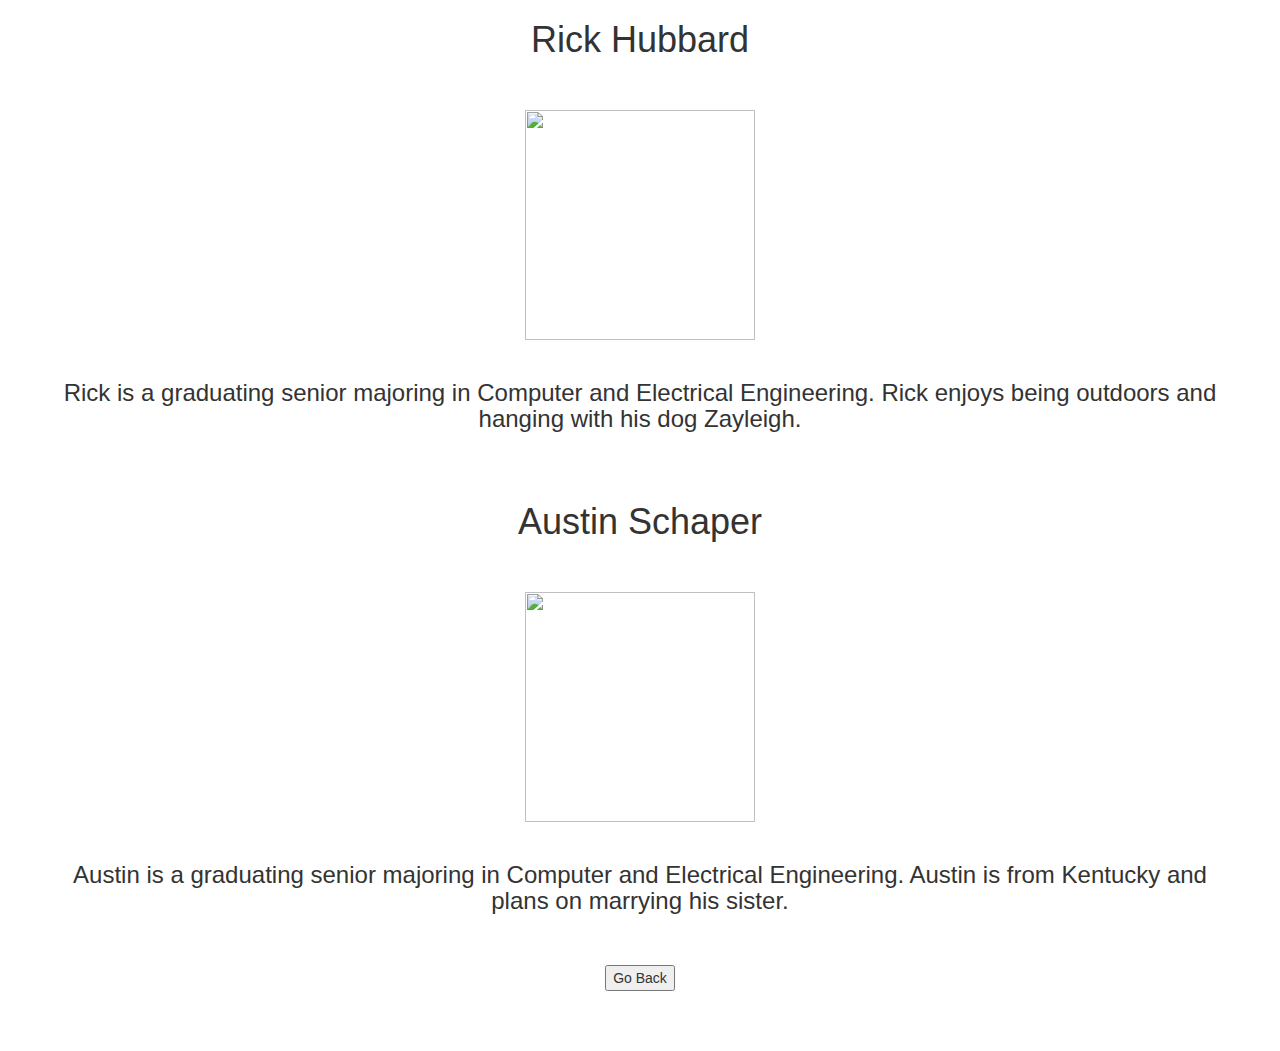
==== application/author.html @ 23978b17 "index and author" ====
<!DOCTYPE html>
<html lang="en">
    <head>
        <meta charset="utf-8">
        <title>CSE383 Author Page</title>

        <link rel="stylesheet" href="https://maxcdn.bootstrapcdn.com/bootstrap/3.3.7/css/bootstrap.min.css">
        <script src="https://ajax.googleapis.com/ajax/libs/jquery/3.3.1/jquery.min.js"></script>
        <script src="https://maxcdn.bootstrapcdn.com/bootstrap/3.3.7/js/bootstrap.min.js"></script>
        <link rel="stylesheet" href="css/stylesheet.css">
    </head>
    <body>
	<div class="container">
	<div class="row">
	<div class="col-5">
	<center> <h1>Rick Hubbard </h1>
	<br>
	<br>
	<img src="pics/rickprof.jpg" height="230" width="230">
	<br>
	<br>
	<h3> Rick is a graduating senior majoring in Computer and Electrical Engineering. Rick enjoys being outdoors and hanging with his dog Zayleigh. </h3>
	<br>
	<br></center>
	</div>
	<div class="col-5">
	<center><h1>Austin Schaper</h1>
	<br>
	<br>
	<img src="pics/austprof.JPG" height="230" width="230">
	<br>
	<br>
	<h3>Austin is a graduating senior majoring in Computer and Electrical Engineering. Austin is from Kentucky and plans on marrying his sister. </h3>
	<br>
	<br></center>
	</div>
	</div>
	</div>
	<center> <button type="button" 
        onclick="window.open('', '_self', ''); window.close();"> Go Back</button></center>
<br>
<br>
<br>
	</body>
	</html>
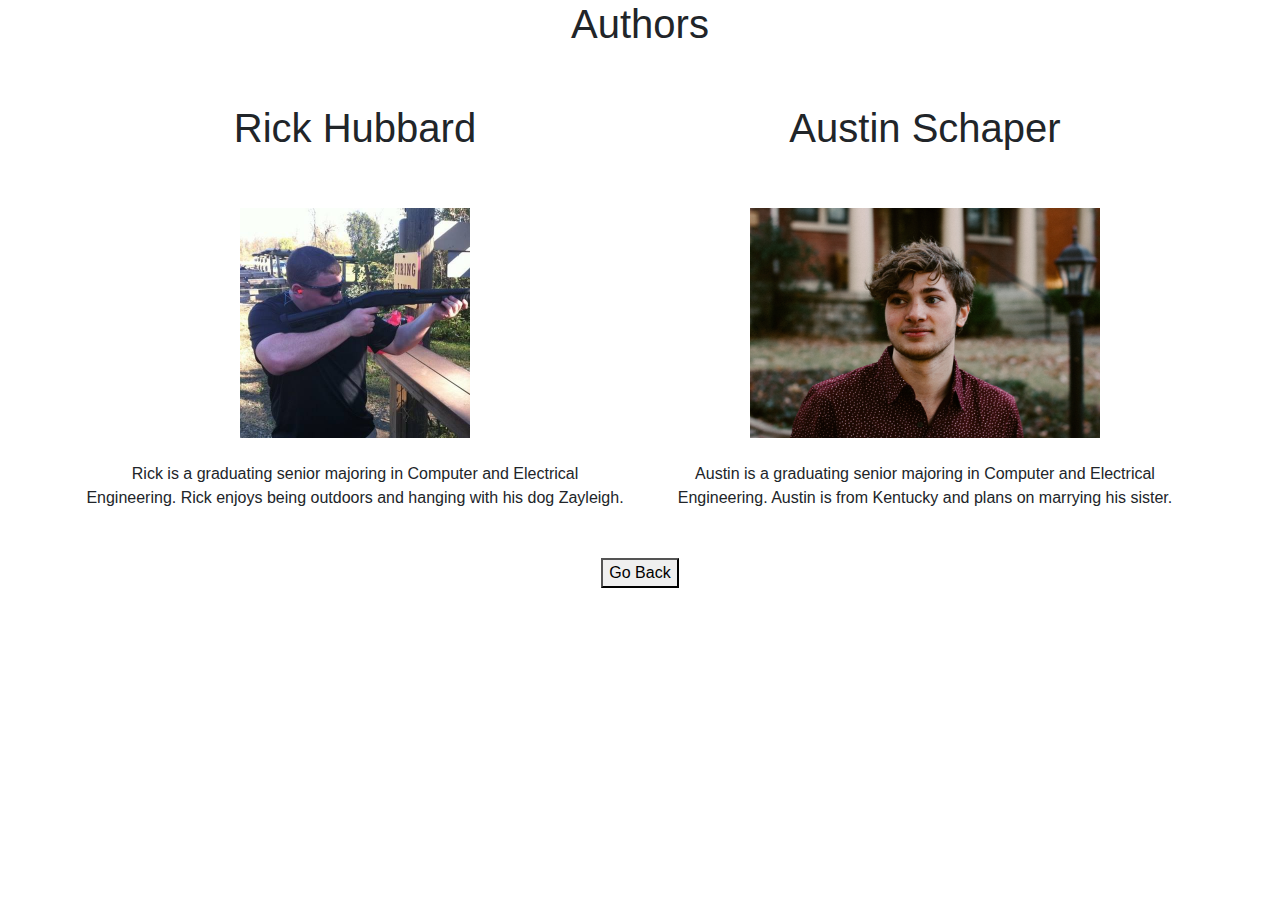
==== commit 70479a78: "finished authors page" ====
--- a/application/author.html
+++ b/application/author.html
@@ -3,44 +3,54 @@
     <head>
         <meta charset="utf-8">
         <title>CSE383 Author Page</title>
-
-        <link rel="stylesheet" href="https://maxcdn.bootstrapcdn.com/bootstrap/3.3.7/css/bootstrap.min.css">
+        <link rel="stylesheet" href="https://stackpath.bootstrapcdn.com/bootstrap/4.3.1/css/bootstrap.min.css" integrity="sha384-ggOyR0iXCbMQv3Xipma34MD+dH/1fQ784/j6cY/iJTQUOhcWr7x9JvoRxT2MZw1T" crossorigin="anonymous">
         <script src="https://ajax.googleapis.com/ajax/libs/jquery/3.3.1/jquery.min.js"></script>
         <script src="https://maxcdn.bootstrapcdn.com/bootstrap/3.3.7/js/bootstrap.min.js"></script>
-        <link rel="stylesheet" href="css/stylesheet.css">
     </head>
     <body>
+	<center> <h1> Authors </h1> </center>
+	<br>
+	<br>
 	<div class="container">
 	<div class="row">
-	<div class="col-5">
-	<center> <h1>Rick Hubbard </h1>
+	<div class="col-6">
+	<center>
+	<h1>Rick Hubbard </h1>
 	<br>
 	<br>
 	<img src="pics/rickprof.jpg" height="230" width="230">
 	<br>
 	<br>
-	<h3> Rick is a graduating senior majoring in Computer and Electrical Engineering. Rick enjoys being outdoors and hanging with his dog Zayleigh. </h3>
-	<br>
-	<br></center>
-	</div>
-	<div class="col-5">
-	<center><h1>Austin Schaper</h1>
+	Rick is a graduating senior majoring in Computer and Electrical Engineering. Rick enjoys being outdoors and hanging with his dog Zayleigh.
 	<br>
 	<br>
-	<img src="pics/austprof.JPG" height="230" width="230">
+	</center>
+	</div>
+	<div class="col-6">
+	<center>
+	<h1>Austin Schaper</h1>
 	<br>
 	<br>
-	<h3>Austin is a graduating senior majoring in Computer and Electrical Engineering. Austin is from Kentucky and plans on marrying his sister. </h3>
+	<img src="pics/austprof.JPG" height="230" width="350">
 	<br>
-	<br></center>
+	<br>
+	Austin is a graduating senior majoring in Computer and Electrical Engineering. Austin is from Kentucky and plans on marrying his sister.
+	<br>
+	<br>
+	</center>
 	</div>
 	</div>
 	</div>
+	<br>
 	<center> <button type="button" 
         onclick="window.open('', '_self', ''); window.close();"> Go Back</button></center>
 <br>
 <br>
 <br>
+<script src="https://code.jquery.com/jquery-3.3.1.slim.min.js" integrity="sha384-q8i/X+965DzO0rT7abK41JStQIAqVgRVzpbzo5smXKp4YfRvH+8abtTE1Pi6jizo" crossorigin="anonymous"></script>
+<script src="https://cdnjs.cloudflare.com/ajax/libs/popper.js/1.14.7/umd/popper.min.js" integrity="sha384-UO2eT0CpHqdSJQ6hJty5KVphtPhzWj9WO1clHTMGa3JDZwrnQq4sF86dIHNDz0W1" crossorigin="anonymous"></script>
+<script src="https://stackpath.bootstrapcdn.com/bootstrap/4.3.1/js/bootstrap.min.js" integrity="sha384-JjSmVgyd0p3pXB1rRibZUAYoIIy6OrQ6VrjIEaFf/nJGzIxFDsf4x0xIM+B07jRM" crossorigin="anonymous"></script>
+
 	</body>
 	</html>
 	
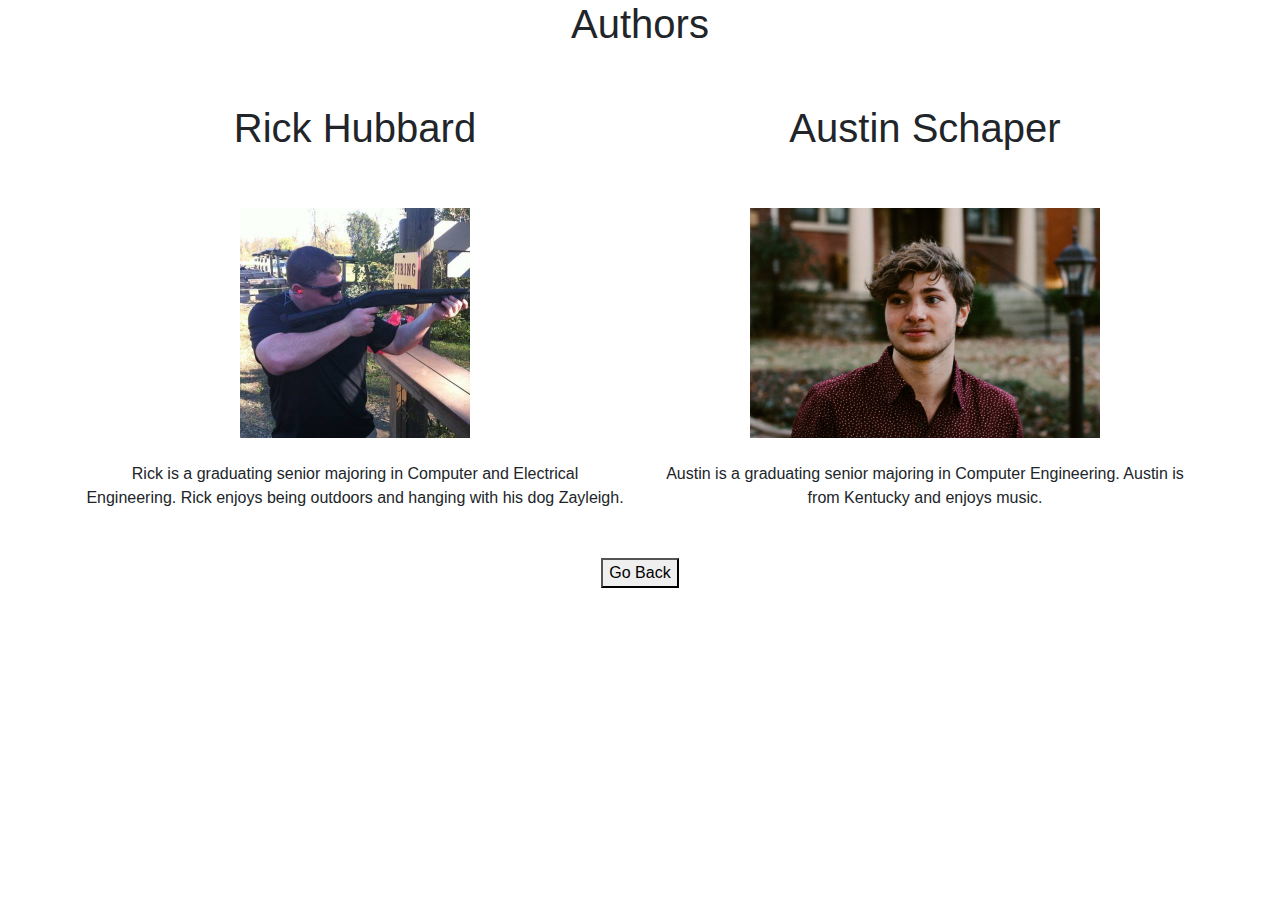
==== commit cac79d4c: "better bio lol" ====
--- a/application/author.html
+++ b/application/author.html
@@ -18,7 +18,7 @@
 	<h1>Rick Hubbard </h1>
 	<br>
 	<br>
-	<img src="pics/rickprof.jpg" height="230" width="230">
+	<img src="images/rickprof.jpg" height="230" width="230">
 	<br>
 	<br>
 	Rick is a graduating senior majoring in Computer and Electrical Engineering. Rick enjoys being outdoors and hanging with his dog Zayleigh.
@@ -31,10 +31,10 @@
 	<h1>Austin Schaper</h1>
 	<br>
 	<br>
-	<img src="pics/austprof.JPG" height="230" width="350">
+	<img src="images/IMG_0617.jpg" height="230" width="350">
 	<br>
 	<br>
-	Austin is a graduating senior majoring in Computer and Electrical Engineering. Austin is from Kentucky and plans on marrying his sister.
+	Austin is a graduating senior majoring in Computer Engineering. Austin is from Kentucky and enjoys music.
 	<br>
 	<br>
 	</center>
